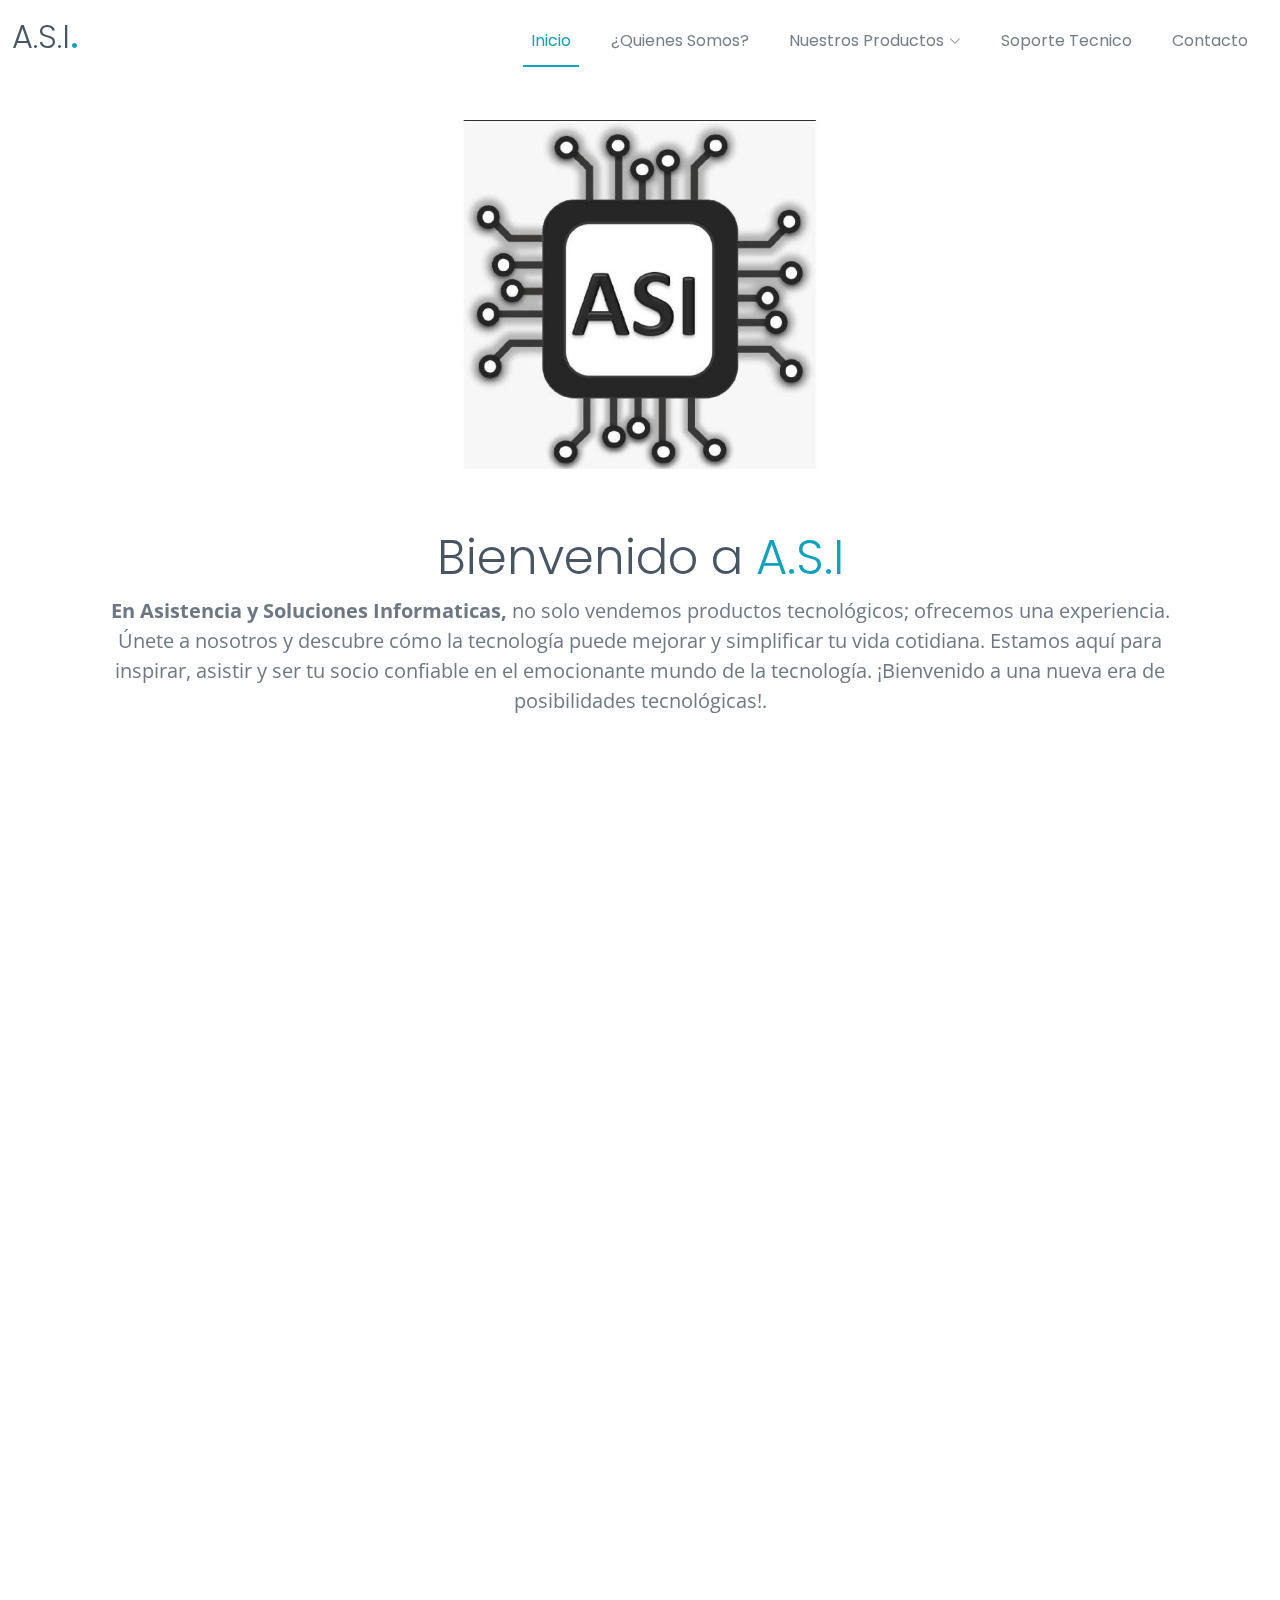
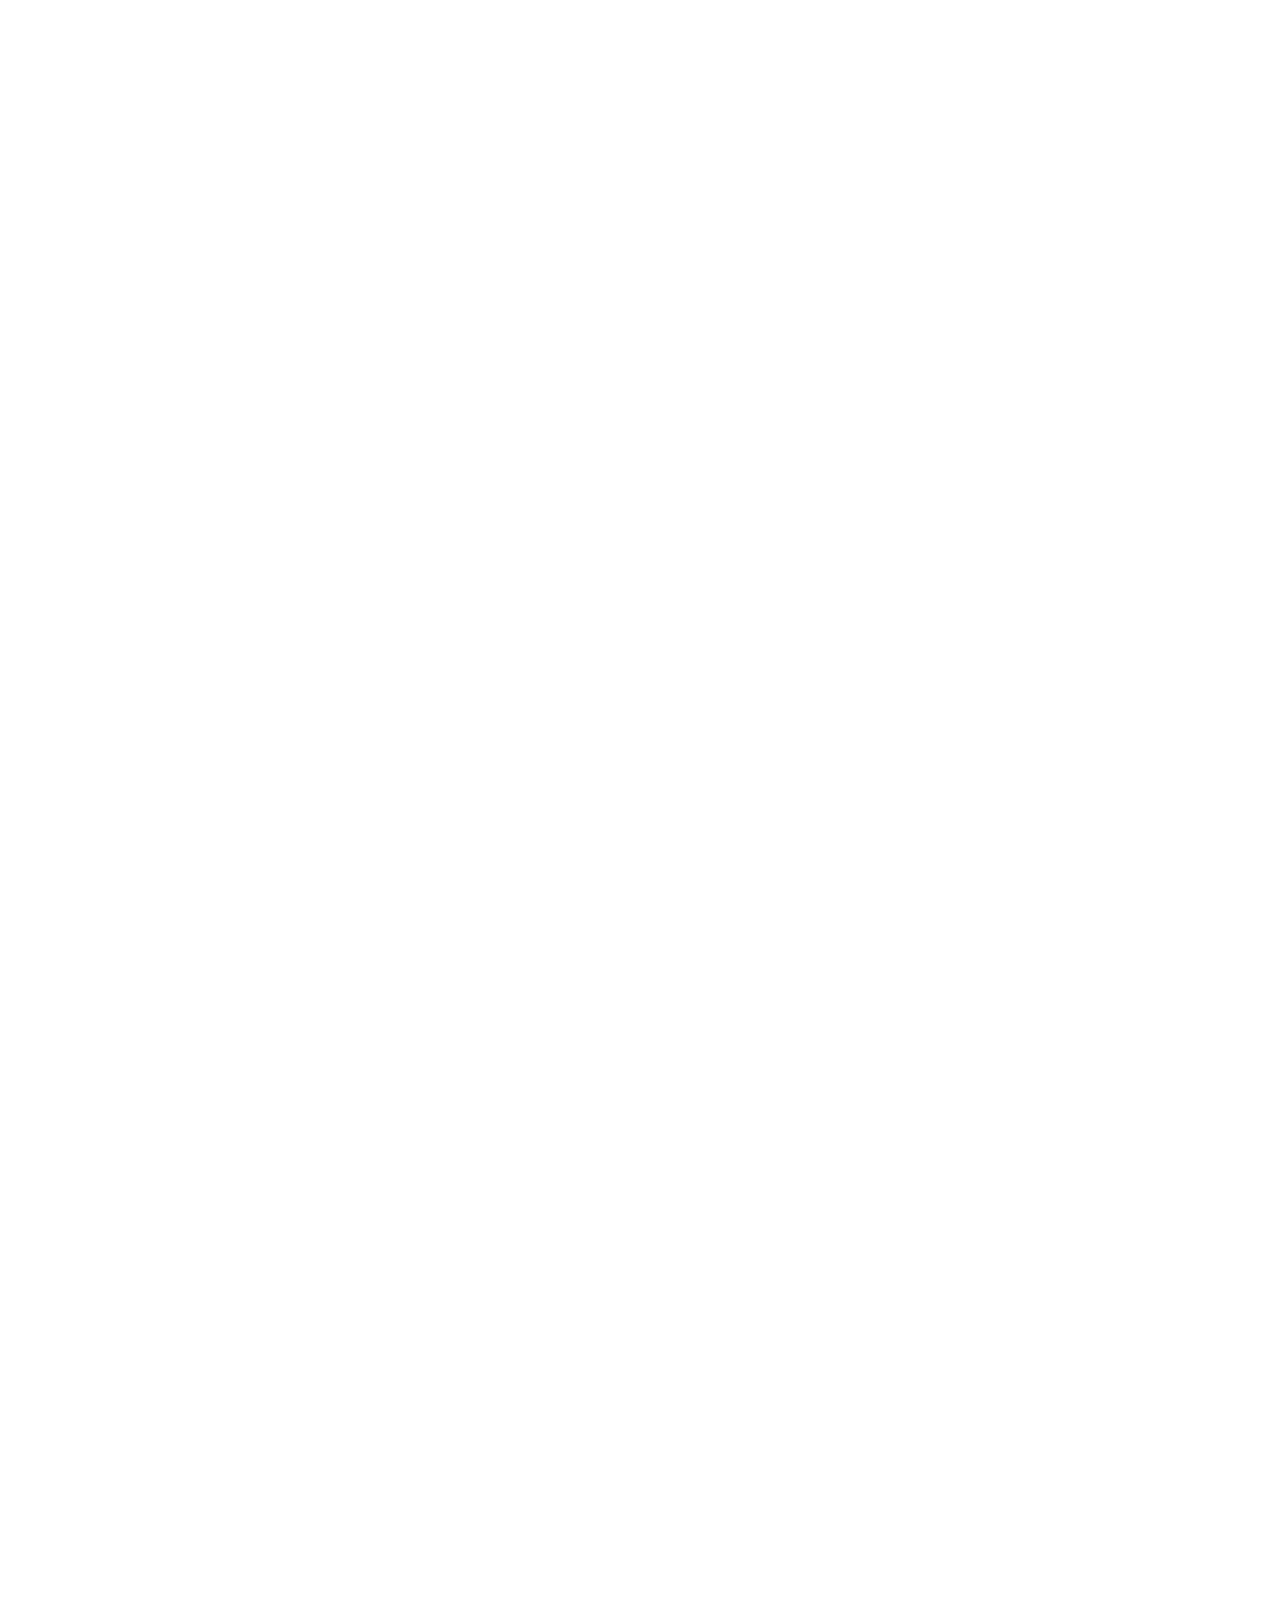
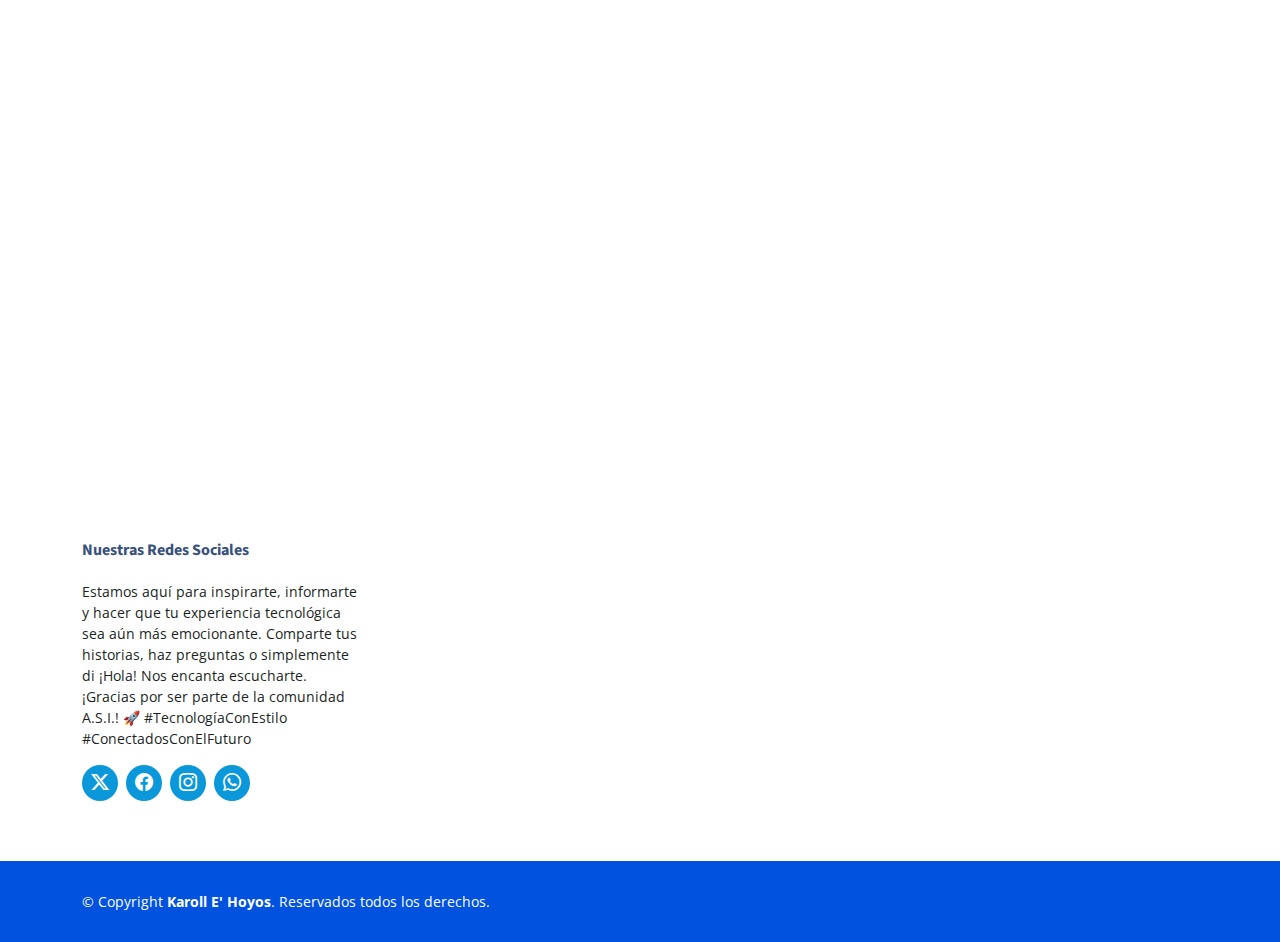
==== index.html @ f7d8ab5a "commit" ====
<!DOCTYPE html>
<html lang="en">

<head>
  <meta charset="utf-8">
  <meta content="width=device-width, initial-scale=1.0" name="viewport">

  <title>Asistencia y Soluciones Informaticas</title>

  <!-- Favicons -->
  <link href="assets/img/favicon.jpg" rel="icon">
  

  <!-- Google Fonts -->
  <link rel="preconnect" href="https://fonts.googleapis.com">
  <link rel="preconnect" href="https://fonts.gstatic.com" crossorigin>
  <link href="https://fonts.googleapis.com/css2?family=Open+Sans:ital,wght@0,300;0,400;0,500;0,600;0,700;1,300;1,400;1,500;1,600;1,700&family=Poppins:ital,wght@0,300;0,400;0,500;0,600;0,700;1,300;1,400;1,500;1,600;1,700&family=Source+Sans+Pro:ital,wght@0,300;0,400;0,600;0,700;1,300;1,400;1,600;1,700&display=swap" rel="stylesheet">

  <!-- Vendor CSS Files -->
  <link href="assets/vendor/bootstrap/css/bootstrap.min.css" rel="stylesheet">
  <link href="assets/vendor/bootstrap-icons/bootstrap-icons.css" rel="stylesheet">
  <link href="assets/vendor/aos/aos.css" rel="stylesheet">
  <link href="assets/vendor/glightbox/css/glightbox.min.css" rel="stylesheet">
  <link href="assets/vendor/swiper/swiper-bundle.min.css" rel="stylesheet">

  <!-- Variables CSS Files. Uncomment your preferred color scheme -->
  <link href="assets/css/variables.css" rel="stylesheet">
  <!-- <link href="assets/css/variables-blue.css" rel="stylesheet"> -->
  <!-- <link href="assets/css/variables-green.css" rel="stylesheet"> -->
  <!-- <link href="assets/css/variables-orange.css" rel="stylesheet"> -->
  <!-- <link href="assets/css/variables-purple.css" rel="stylesheet"> -->
  <!-- <link href="assets/css/variables-red.css" rel="stylesheet"> -->
  <!-- <link href="assets/css/variables-pink.css" rel="stylesheet"> -->

  <!-- Template Main CSS File -->
  <link href="assets/css/main.css" rel="stylesheet">

  <!-- =======================================================
  * Template Name: HeroBiz
  * Updated: Sep 18 2023 with Bootstrap v5.3.2
  * Template URL: https://bootstrapmade.com/herobiz-bootstrap-business-template/
  * Author: BootstrapMade.com
  * License: https://bootstrapmade.com/license/
  ======================================================== -->
</head>

<body>

  <!-- ======= Header ======= -->
  <header id="header" class="header fixed-top" data-scrollto-offset="0">
    <div class="container-fluid d-flex align-items-center justify-content-between">

      <a href="index.html" class="logo d-flex align-items-center scrollto me-auto me-lg-0">
        <!-- Uncomment the line below if you also wish to use an image logo -->
        <!-- <img src="assets/img/logo.png" alt=""> -->
        <h1>A.S.I<span>.</span></h1>
      </a>

      <nav id="navbar" class="navbar">
        <ul>
              <li><a class="nav-link scrollto active" href="index.html">Inicio</a></li>
              <li><a class="nav-link scrollto" href="index.html">¿Quienes Somos?</a></li>
              <li class="dropdown"><a href="#"><span>Nuestros Productos</span> <i class="bi bi-chevron-down"></i></a>
                <ul>
                  <li class="dropdown"><a href="#"><span>Tienda virtual</span> <i class="bi bi-chevron-right"></i></a>
                    <ul>
                      <li><a href="impresoras.html">Impresoras</a></li>
                      <li><a href="portatiles.html">Portatiles</a></li>
                      <li><a href="All in one.html">All In One</a></li>
                      <li><a href="camaras.html">Camaras</a></li>
                      <li><a href="mouse.html">Mouse</a></li>
                      <li><a href="teclado.html">Teclados</a></li>
                    </ul>
                  </li>
              </li>
                </ul>
                <li><a class="nav-link scrollto" href="index.html">Soporte Tecnico</a></li>
              <li><a class="nav-link scrollto" href="index.html">Contacto</a></li>
            </ul>
        <i class="bi bi-list mobile-nav-toggle d-none"></i>
      </nav><!-- .navbar -->

    </div>
  </header><!-- End Header -->

  <section id="hero-animated" class="hero-animated d-flex align-items-center">
    <div class="container d-flex flex-column justify-content-center align-items-center text-center position-relative" data-aos="zoom-out">
      <img src="assets/img/asi.jpg" class="img-fluid animated">
      <h2>Bienvenido a <span>A.S.I</span></h2>
      <p> <strong>En Asistencia y Soluciones Informaticas, </strong>no solo vendemos productos tecnológicos; ofrecemos una experiencia. Únete a nosotros y descubre cómo la tecnología puede mejorar y simplificar tu vida cotidiana. Estamos aquí para inspirar, asistir y ser tu socio confiable en el emocionante mundo de la tecnología. ¡Bienvenido a una nueva era de posibilidades tecnológicas!.</p>
    </div>
  </section>

  <main id="main">


    <!-- ======= About --Quines Somos-- Section ======= -->
    <section id="about" class="about">
      <div class="container" data-aos="fade-up">

        <div class="section-title">
          <h2>¿Quienes Somos?</h2>
        </div>

        <div class="row content">
          <div class="col-lg-6">
            <p>En Asistencia y Soluciones Informaticas, no solo vendemos tecnología, creamos experiencias digitales excepcionales y brindamos un soporte técnico que va más allá de las expectativas. Somos más que una simple tienda; somos un equipo apasionado de expertos en tecnología comprometidos con la misión de simplificar y mejorar tu vida digital.</p>
            <p>
              <strong>Misión:</strong> En ASISTENCIA Y SOLUCIONES INFORMATICAS "ASI", nos dedicamos a proporcionar soluciones tecnológicas innovadoras y de alta calidad que satisfacen las necesidades cambiantes de nuestros clientes. Nos esforzamos por ser líderes en el mercado de ventas de tecnología al ofrecer productos de vanguardia, asesoramiento experto y un servicio excepcional. Nuestro compromiso con la excelencia y la satisfacción del cliente impulsa cada aspecto de nuestro negocio, y trabajamos incansablemente para contribuir al éxito y el avance tecnológico de nuestros clientes.
            </p>
            <div class="img"> 
              <img src="assets/img/m.jpg" alt="">
            </div>
            <p>
              <strong>Visión:</strong> En ASISTENCIA Y SOLUCIONES INFORMATICAS "ASI", buscamos ser la brújula tecnológica que guía a nuestros clientes hacia un futuro digital más innovador, conectado y sin complicaciones. En A.S.I, visualizamos un mundo donde la tecnología no solo sea accesible, sino que también inspire confianza y transforme la vida diaria. Nos esforzamos por ser pioneros en soluciones tecnológicas vanguardistas, ofreciendo productos de calidad y un soporte técnico excepcional que trasciende las expectativas. Nuestra visión es ser reconocidos como el socio preferido en la jornada tecnológica de cada cliente, donde la experiencia de compra no solo sea transaccional, sino memorable y enriquecedora. Creemos que cada dispositivo que vendemos y cada problema que resolvemos son oportunidades para construir relaciones sólidas y duraderas. Juntos, estamos dando forma a un mañana donde la tecnología se convierte en una fuerza positiva que impulsa el progreso y mejora la calidad de vida para todos...
            </p>
          </div>
          
        </div>

      </div>
    </section><!-- End About Us Section -->

    <!-- ======= Services Section ======= -->
    <section id="servicios" class="services section-bg">
      <div class="container" data-aos="fade-up">

        <div class="section-title">
          <h2>Soporte Tecnico</h2>
          <p>Somos un servicio esencial destinado a resolver problemas, optimizar el rendimiento y garantizar la estabilidad de sistemas y dispositivos tecnológicos. </p>
        </div>

      </div>
    </section><!-- End Cta Section -->

    <!-- ======= Contact Section ======= -->
    <section id="contact" class="contact">
      <div class="container" data-aos="fade-up">

        <div class="section-title">
          <h2>Contacto</h2>
          <h3>¡Bienvenido a nuestra sección de contacto!</h3>

          <p>Estamos encantados de saber que estás buscando ponerte en contacto con nosotros. En [Nombre de la Tienda], valoramos cada pregunta, comentario o inquietud que puedas tener. Nuestro equipo de atención al cliente está aquí para brindarte el mejor soporte posible y asegurarse de que tengas una experiencia excepcional con nuestros productos y servicios.</p>
          <p>Atentamente,</p>

          <p> El Equipo de Asistencia y Soluciones Informaticas</p>
        </div>

        <div class="row">

          <div class="col-lg-5 d-flex align-items-stretch">
            <div class="info">
              <div class="address">
                <i class="bi bi-geo-alt"></i>
                <h4>Ubicación:</h4>
                <p>Calle 5 N° 18-74 Barrio Las Americas, Aguachica - Cesar</p>
              </div>

              <div class="email">
                <i class="bi bi-envelope"></i>
                <h4>Email:</h4>
                <p>asi.aguachica@gmail.com</p>
              </div>

              <div class="phone">
                <i class="bi bi-phone"></i>
                <h4>Telefono:</h4>
                <p>+57 318 287 0320 - +57 310 427 0078</p>
              </div>

              <iframe src="https://www.google.com/maps/embed?pb=!1m18!1m12!1m3!1d3947.931533883256!2d-73.61819122613963!3d8.309602999837232!2m3!1f0!2f0!3f0!3m2!1i1024!2i768!4f13.1!3m3!1m2!1s0x8e5d857cf4069c27%3A0x6515d4fedf61e561!2sCl.%205%20%2318-74%2C%20Aguachica%2C%20Cesar!5e0!3m2!1ses!2sco!4v1700531738649!5m2!1ses!2sco" width="600" height="450" style="border:0;" allowfullscreen="" loading="lazy" referrerpolicy="no-referrer-when-downgrade"></iframe>
            </div>

          </div>

         

      </div>
    </section><!-- End Contact Section -->

  </main><!-- End #main -->

  <!-- ======= Footer ======= -->
  <footer id="footer">

    <div class="footer-top">
      <div class="container">
        <div class="row"></div>

          <div class="col-lg-3 col-md-6 footer-links">
            <h4>Nuestras Redes Sociales</h4>
            <p>Estamos aquí para inspirarte, informarte y hacer que tu experiencia tecnológica sea aún más emocionante. Comparte tus historias, haz preguntas o simplemente di ¡Hola! Nos encanta escucharte.

              ¡Gracias por ser parte de la comunidad A.S.I.! 🚀 #TecnologíaConEstilo #ConectadosConElFuturo</p>
            <div class="social-links mt-3">
              <a href="https://twitter.com/?lang=es" class="twitter"><i class="bi bi-twitter-x"></i></a>
              <a href="https://www.facebook.com/?locale=es_LA" class="facebook"><i class="bi bi-facebook"></i></a>
              <a href="https://www.instagram.com/" class="instagram"><i class="bi bi-instagram"></i></a>
              <a href="https://web.whatsapp.com/" class="whatsapp"><i class="bi bi-whatsapp"></i></a>
            </div>
          </div>

        </div>
      </div>
    </div>

    <div class="container footer-bottom clearfix">
      <div class="copyright">
        &copy; Copyright <strong><span>Karoll E' Hoyos</span></strong>. Reservados todos los derechos.
  </footer><!-- End Footer -->

          

  <a href="#" class="scroll-top d-flex align-items-center justify-content-center"><i class="bi bi-arrow-up-short"></i></a>

  <div id="preloader"></div>

  <!-- Vendor JS Files -->
  <script src="assets/vendor/bootstrap/js/bootstrap.bundle.min.js"></script>
  <script src="assets/vendor/aos/aos.js"></script>
  <script src="assets/vendor/glightbox/js/glightbox.min.js"></script>
  <script src="assets/vendor/isotope-layout/isotope.pkgd.min.js"></script>
  <script src="assets/vendor/swiper/swiper-bundle.min.js"></script>
  <script src="assets/vendor/php-email-form/validate.js"></script>

  <!-- Template Main JS File -->
  <script src="assets/js/main.js"></script>

</body>

</html>
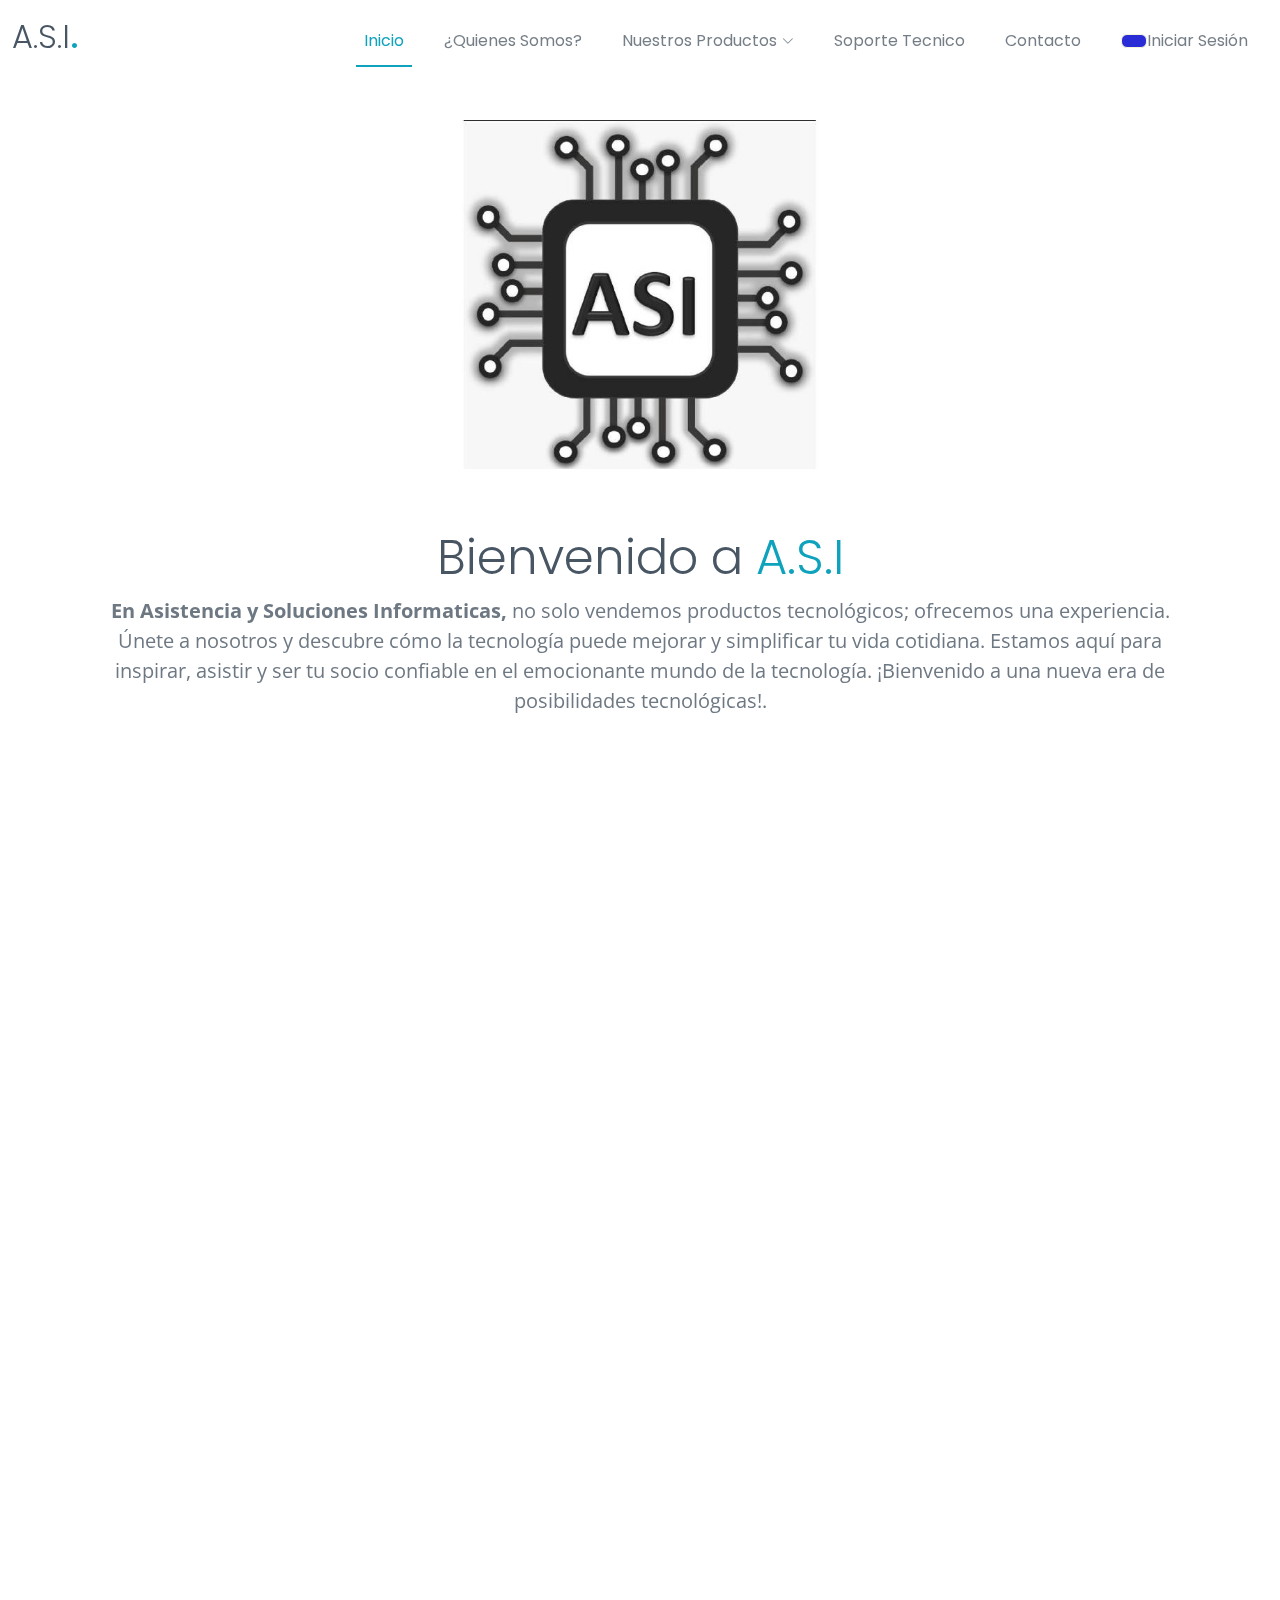
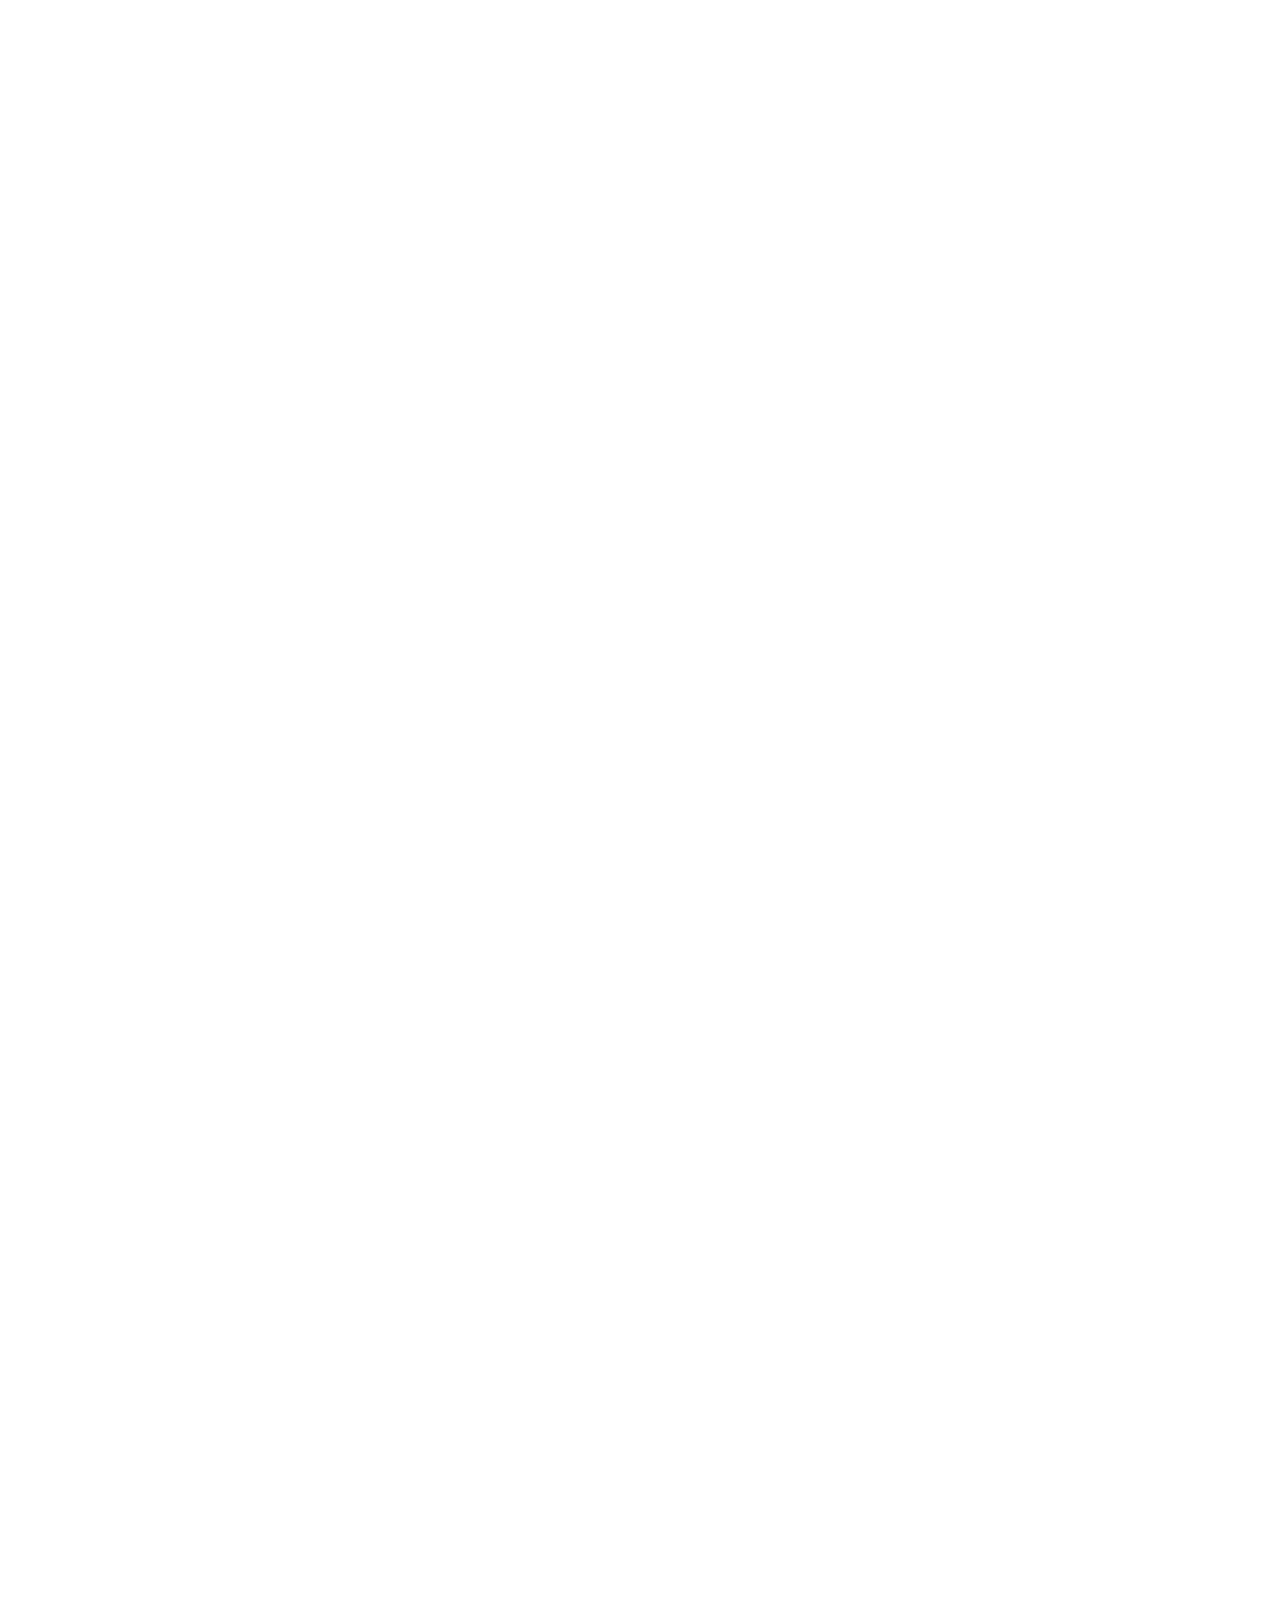
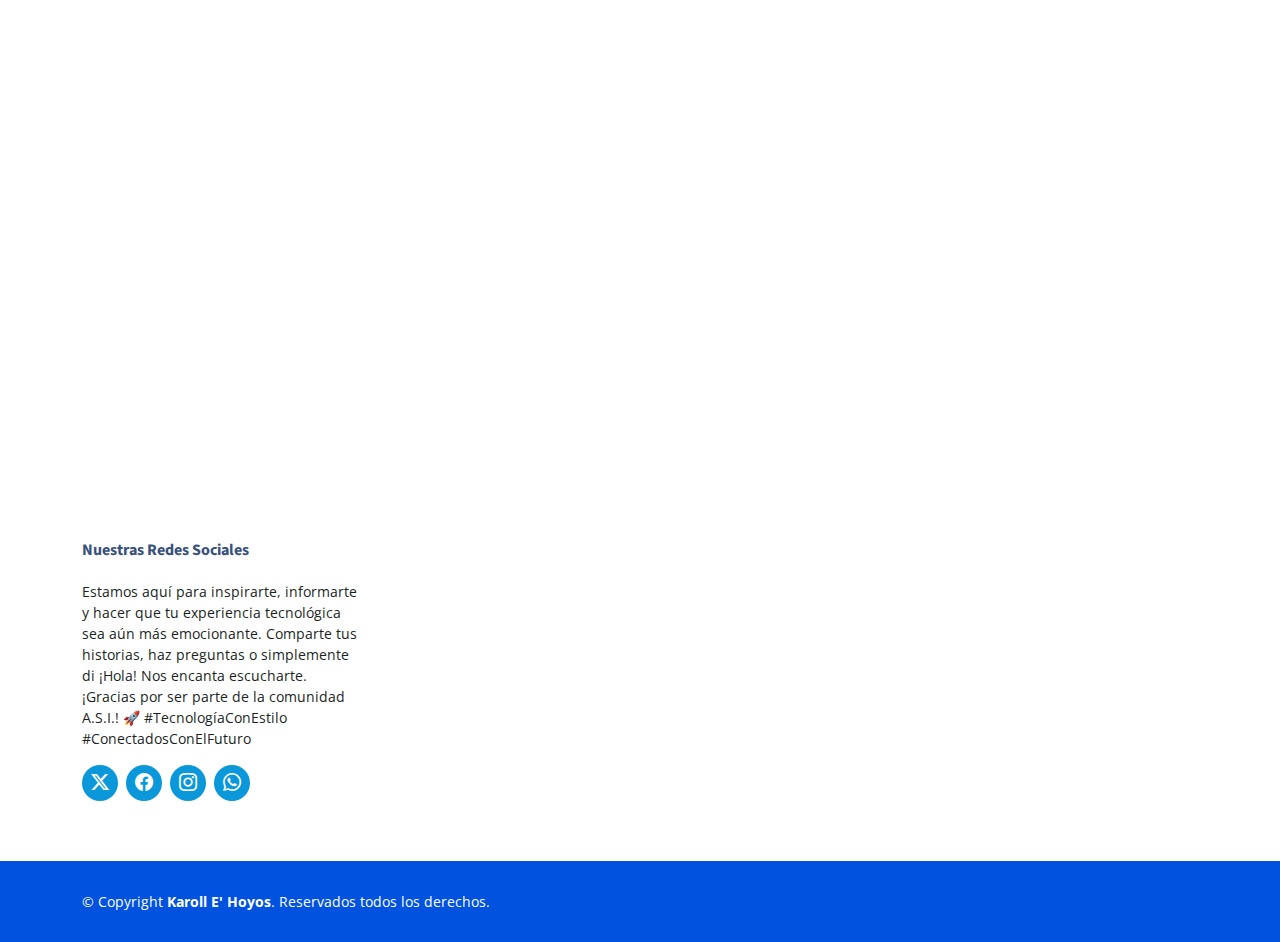
==== commit ca5c9edf: "a" ====
--- a/index.html
+++ b/index.html
@@ -59,7 +59,7 @@
       <nav id="navbar" class="navbar">
         <ul>
               <li><a class="nav-link scrollto active" href="index.html">Inicio</a></li>
-              <li><a class="nav-link scrollto" href="index.html">¿Quienes Somos?</a></li>
+              <li><a class="nav-link scrollto" href="#about">¿Quienes Somos?</a></li>
               <li class="dropdown"><a href="#"><span>Nuestros Productos</span> <i class="bi bi-chevron-down"></i></a>
                 <ul>
                   <li class="dropdown"><a href="#"><span>Tienda virtual</span> <i class="bi bi-chevron-right"></i></a>
@@ -74,8 +74,9 @@
                   </li>
               </li>
                 </ul>
-                <li><a class="nav-link scrollto" href="index.html">Soporte Tecnico</a></li>
-              <li><a class="nav-link scrollto" href="index.html">Contacto</a></li>
+                <li><a class="nav-link scrollto" href="#servicios">Soporte Tecnico</a></li>
+              <li><a class="nav-link scrollto" href="#contact">Contacto</a></li>
+              <a href="CLASE15.html"><button type="button" style="background-color: rgb(42, 45, 214); border-color: beige;" class="btn btn-primary"class="btn btn-primary"></button>Iniciar Sesión</a>
             </ul>
         <i class="bi bi-list mobile-nav-toggle d-none"></i>
       </nav><!-- .navbar -->
